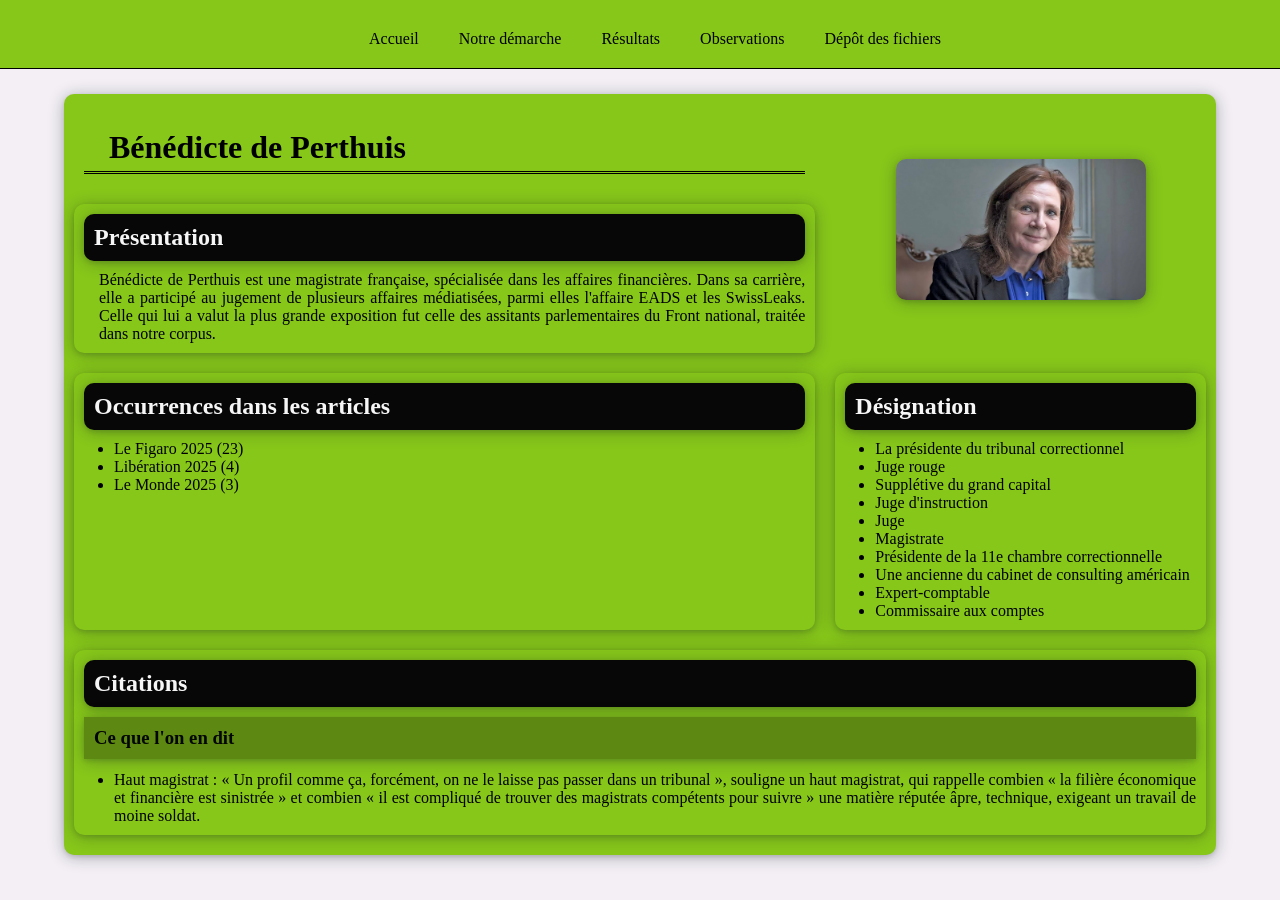
==== Bénédicte_Perthuis.html @ 12e5b8ad "Add files via upload test" ====
<!DOCTYPE HTML>
<html>
   <head>
      <meta http-equiv="Content-Type" content="text/html; charset=UTF-8">
      <link rel="stylesheet" type="text/css" href="./style_acteur.css">
      <title>Bénédicte Perthuis</title>
   </head>
   <body>
      <header>
         <div class="menu">
            <ul>
               <li><a href="index.html">Accueil</a></li>
               <li><a href="d%C3%A9marche.html">Notre démarche</a></li>
               <li class="base_sous_menu"><a href="r%C3%A9sultats.html">Résultats</a><ul class="sous_menu">
                     <li><a href="transfo_seg.html">Transformation - Ordonnancement des informations</a></li>
                     <li><a href="transfo_cit.html">Transformation - Citations</a></li>
                     <li><a href="transfo_acteurs.html">Transformation - Acteurs</a></li>
                  </ul>
               </li>
               <li><a href="observations.html">Observations</a></li>
               <li class="base_sous_menu"><a href="d%C3%A9p%C3%B4t_fichiers.html">Dépôt des fichiers</a><ul class="sous_menu">
                     <li><a href="d%C3%A9p%C3%B4t_articles.html">Articles (PDF)</a></li>
                     <li><a href="d%C3%A9p%C3%B4t_xml.html">Fichiers encodés (XML)</a></li>
                     <li><a href="d%C3%A9p%C3%B4t_xslt.html">Transformations (XSLT)</a></li>
                  </ul>
               </li>
            </ul>
         </div>
      </header>
      <main>
         <div class="container_grid">
            <div id="item1">
               <h1>Bénédicte de Perthuis</h1>
            </div>
            <div class="benedicte" id="item2"><img src="Benedicte_Perthuis.jpg" class="pp" alt="" class="Benedicte"><div class="desc"></div>
            </div>
            <div id="item3">
               <h2 class="desc">Présentation</h2>
               <p class="desc">Bénédicte de Perthuis est une magistrate française, spécialisée dans les affaires financières. 
                  Dans sa carrière, elle a participé au jugement de plusieurs affaires médiatisées, parmi elles l'affaire EADS et
                  les SwissLeaks. Celle qui lui a valut la plus grande exposition fut celle des assitants parlementaires du Front national,
                  traitée dans notre corpus. 
                  </p>
            </div>
            <div class="nick" id="item5">
               <h2 class="nick">Désignation</h2>
               <ul class="nick">
                  <li class="nick">La présidente du tribunal correctionnel</li>
                  <li class="nick">Juge rouge</li>
                  <li class="nick">Supplétive du grand capital</li>
                  <li class="nick">Juge d'instruction</li>
                  <li class="nick">Juge</li>
                  <li class="nick">Magistrate</li>
                  <li class="nick">Présidente de la 11e chambre correctionnelle</li>
                  <li class="nick">Une ancienne du cabinet de consulting américain</li>
                  <li class="nick">Expert-comptable</li>
                  <li class="nick">Commissaire aux comptes</li>
               </ul>
            </div>
            <div class="occurences" id="item4">
               <h2 class="occurences">Occurrences dans les articles</h2>
               <ul>
                  <li>Le Figaro 2025 (23)</li>
                  <li>Libération 2025 (4)</li>
                  <li>Le Monde 2025 (3)</li>
               </ul>
            </div>
            <div class="citations" id="item6">
               <h2 class="citations">Citations</h2>
               <h3 class="titre_cit">Ce que l'on en dit</h3>
               <ul>
                  <li>Haut magistrat : <span class="cit_dir">  « Un profil comme ça, forcément, on ne le laisse pas passer dans un tribunal », souligne un haut magistrat, qui rappelle combien « la filière économique et financière est sinistrée » et combien « il est compliqué de trouver des magistrats compétents pour suivre » une matière réputée âpre, technique, exigeant un travail de moine soldat.</span></li></li>
               </ul>
            </div>
         </div>
      </main>
   </body>
</html>
---- style_acteur.css ----
* {
  margin:0;
  padding:0;
}

body {
  background-color: #f3eff5;
  font-family: "Nunito, Rubik, Inter, Lato";
}

main {
  width: 90%;
	margin: auto;
}

footer {
  text-align: center;
  margin: 10px;
  margin-top: 20px;
  font-size: small;
}


/*Titres*/
h1 {
  text-align: left;
  color: rgb(0, 0, 0);
  border-top: 0px;
  border-left: 0px;
  border-right: 0px;
  border-style: double;
  padding: 25px;
  padding-top: 5px;
  padding-bottom: 5px;
  font-family: Garamond, Cochin, Georgia, Times, 'Times New Roman' ;
}
h2 {
  padding: 5px;
  background-color: #080708;
  box-shadow: rgba(14, 30, 37, 0.12) 0px 2px 4px 0px, rgba(14, 30, 37, 0.32) 0px 2px 16px 0px;
  padding-left: 10px;
  padding-bottom: 10px;
  padding-top: 10px;
  padding-right: 10px;
  border-radius: 10px;
  color: rgba(255, 255, 255, 0.966);
}


/*Menu*/
.menu{
  position:sticky;
  top:0;
  left:0;
  background-color: #87c71a;
  border-bottom-style: solid;
  border-bottom-width: 0.1px;
}

.menu > ul{
  display: flex;
  list-style: none;
  justify-content: center;
}

.menu li a{
  text-decoration: none;
  color: black;
  display: block;
  padding: 20px 20px;
}

.menu li a:hover{
  background: #7bb517;
}

.base_sous_menu{
  position: relative;
}

.sous_menu{
  list-style: none;
  display: none;
  position: absolute;
  top: 58px;
  left: 0;
  width: max-content;
  background: white;
  border-style:solid;
  border-top-style: none;
  border-width: 0.1px;
}

.sous_menu li a:hover{
  background: #7bb517;
}

.base_sous_menu:hover .sous_menu{
  display: block;
}

/*Autres*/
p a:link {
  text-decoration: none;
  color: rgb(27, 79, 92);
  font-style: italic;
}
p a:hover {
	font-weight: bold;
}
p a:visited {
  color: rgba(19, 55, 65, 0.842);
}

/*méthode GRID */
.container_grid {
  display: grid;
  grid-template-columns: 2fr 1fr;
  gap: 20px;
  text-align: justify;
  box-shadow: rgba(14, 30, 37, 0.12) 0px 2px 4px 0px, rgba(14, 30, 37, 0.32) 0px 2px 16px 0px;
  padding-left: 10px;
  padding-bottom: 20px;
  padding-right: 10px;
  padding-top: 20px;
  border-radius: 10px;
  background-color: #87c71a;
  margin-bottom: 10px;
  margin-top: 25px;
}
#item1 {
  grid-row: 1;
  grid-column: 1;
  border-radius: 10px;
  padding: 10px;

}
#item2 {
  grid-row: 1/9;
  grid-column: 2;
}
.benedicte {
  margin-top: 45px
}
#item3 {
  grid-row: 2/9;
  grid-column: 1;
  box-shadow: rgba(14, 30, 37, 0.12) 0px 2px 4px 0px, rgba(14, 30, 37, 0.32) 0px 2px 16px 0px;
  border-radius: 10px;
  padding: 10px;
}
#item4 {
  grid-row: 9;
  grid-column: 1;
  box-shadow: rgba(14, 30, 37, 0.12) 0px 2px 4px 0px, rgba(14, 30, 37, 0.32) 0px 2px 16px 0px;
  border-radius: 10px;
  padding: 10px;
}
#item5 {
  grid-row: 9;
  grid-column: 2;
  box-shadow: rgba(14, 30, 37, 0.12) 0px 2px 4px 0px, rgba(14, 30, 37, 0.32) 0px 2px 16px 0px;
  border-radius: 10px;
  padding: 10px;
}
#item6 {
  grid-row: 10;
  grid-column: 1/3;
  box-shadow: rgba(14, 30, 37, 0.12) 0px 2px 4px 0px, rgba(14, 30, 37, 0.32) 0px 2px 16px 0px;
  border-radius: 10px;
  padding: 10px;
}



img{
  width: 100%;
  max-width: 250px;
  height: auto;
  display: block;
  margin: auto;
  border-radius: 10px;
  overflow: hidden;
  box-shadow: rgba(14, 30, 37, 0.12) 0px 2px 4px 0px, rgba(14, 30, 37, 0.32) 0px 2px 16px 0px;
}

ul {
    padding-top: 10px;
    margin-left: 30px;
}
p {
    margin-top: 10px;
    margin-left: 15px;
}

.titre_cit{
  text-align: left;
  padding: 5px;
  background-color: #5d8812;
  box-shadow: rgba(14, 30, 37, 0.12) 0px 2px 4px 0px, rgba(14, 30, 37, 0.32) 0px 2px 16px 0px;
  padding-left: 10px;
  padding-bottom: 10px;
  padding-top: 10px;
  padding-right: 10px;
  color: rgba(0, 0, 0, 0.966);
  margin-bottom: 2px;
  margin-top: 10px;
}
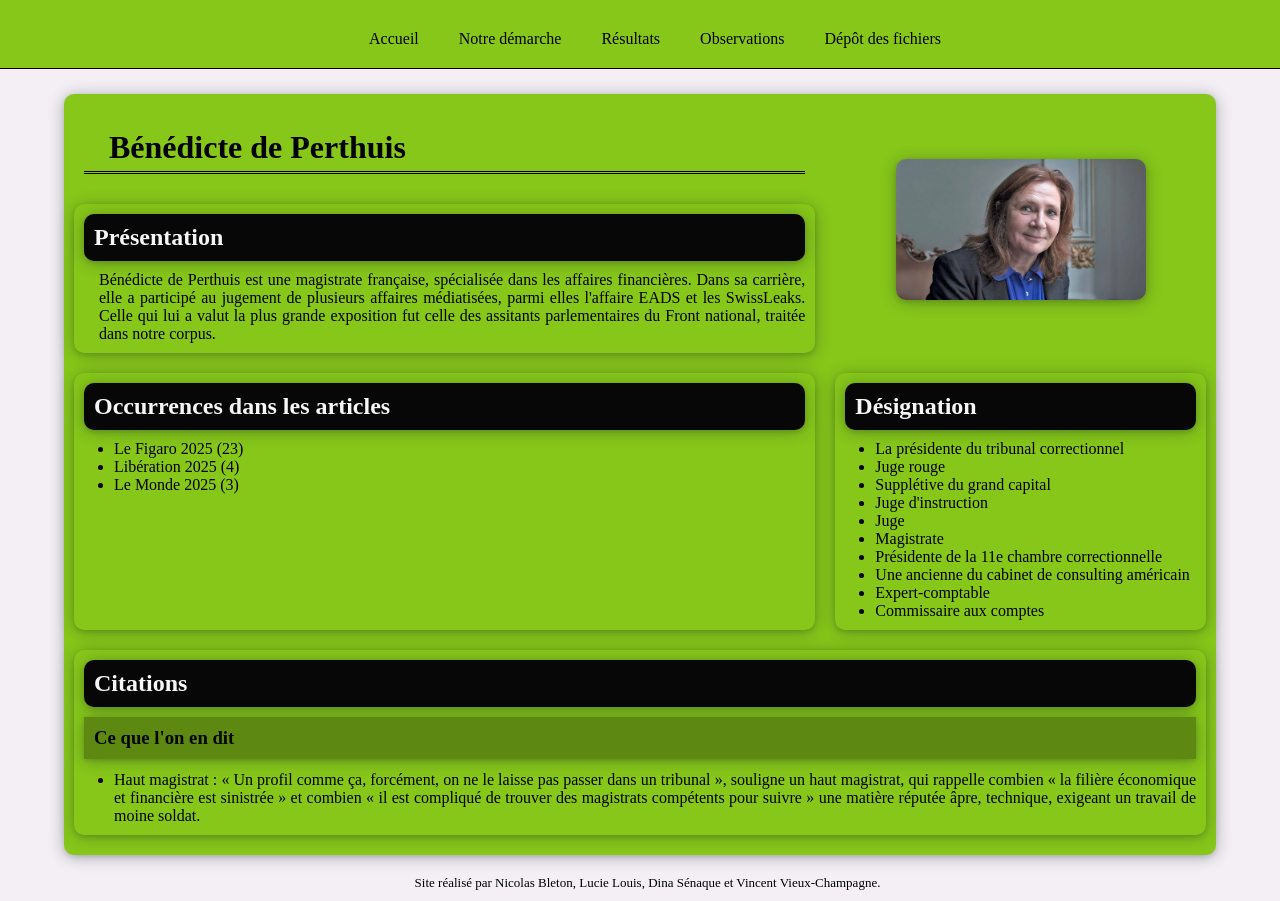
==== commit 0002cf52: "Bénédicte_Perthuis.html" ====
--- a/Bénédicte_Perthuis.html
+++ b/Bénédicte_Perthuis.html
@@ -74,5 +74,8 @@
             </div>
          </div>
       </main>
+      <footer>
+        <p>Site réalisé par Nicolas Bleton, Lucie Louis, Dina Sénaque et Vincent Vieux-Champagne.</p>
+      </footer>
    </body>
-</html>+</html>
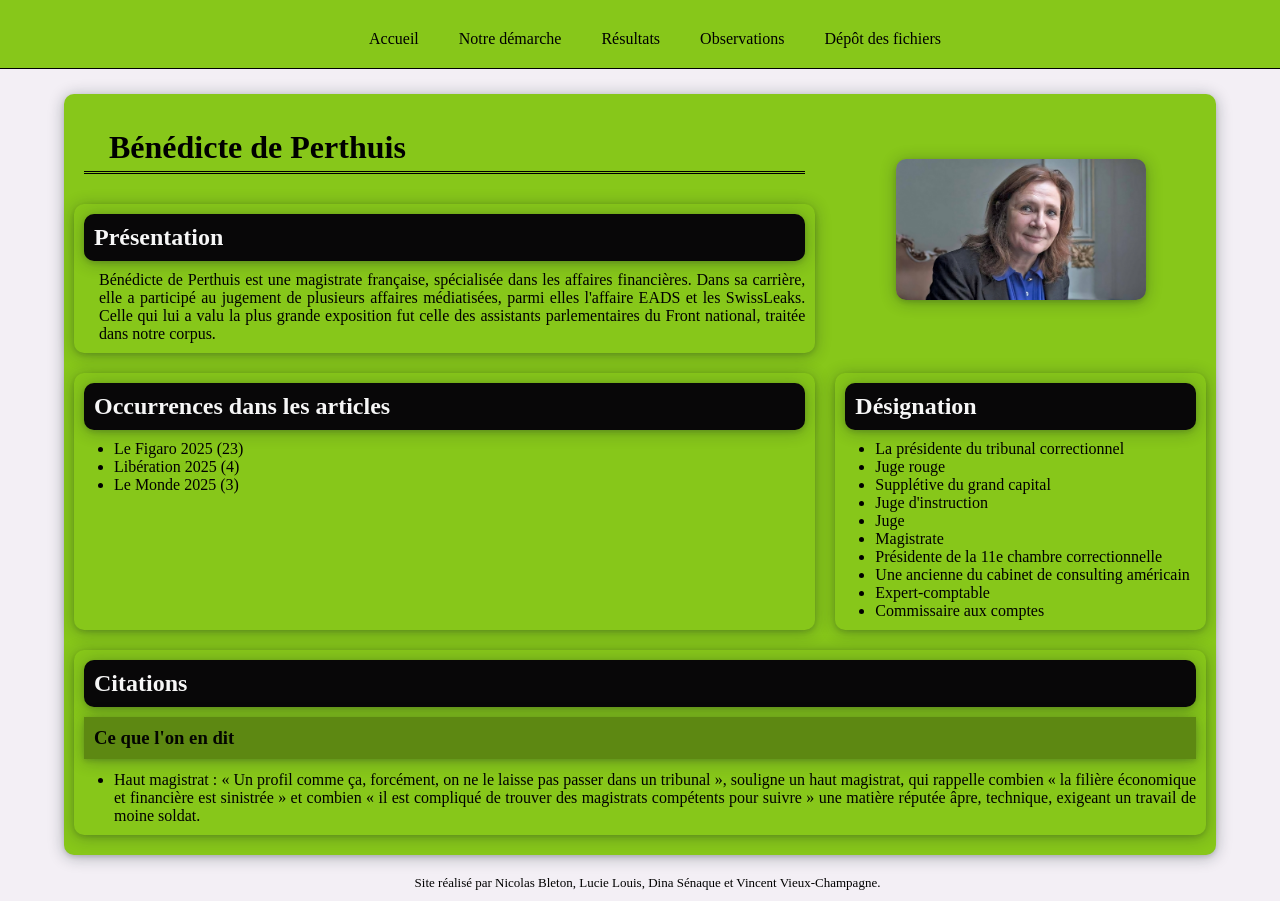
==== commit f2931ee5: "Update Bénédicte_Perthuis.html" ====
--- a/Bénédicte_Perthuis.html
+++ b/Bénédicte_Perthuis.html
@@ -38,7 +38,7 @@
                <h2 class="desc">Présentation</h2>
                <p class="desc">Bénédicte de Perthuis est une magistrate française, spécialisée dans les affaires financières. 
                   Dans sa carrière, elle a participé au jugement de plusieurs affaires médiatisées, parmi elles l'affaire EADS et
-                  les SwissLeaks. Celle qui lui a valut la plus grande exposition fut celle des assitants parlementaires du Front national,
+                  les SwissLeaks. Celle qui lui a valu la plus grande exposition fut celle des assistants parlementaires du Front national,
                   traitée dans notre corpus. 
                   </p>
             </div>
